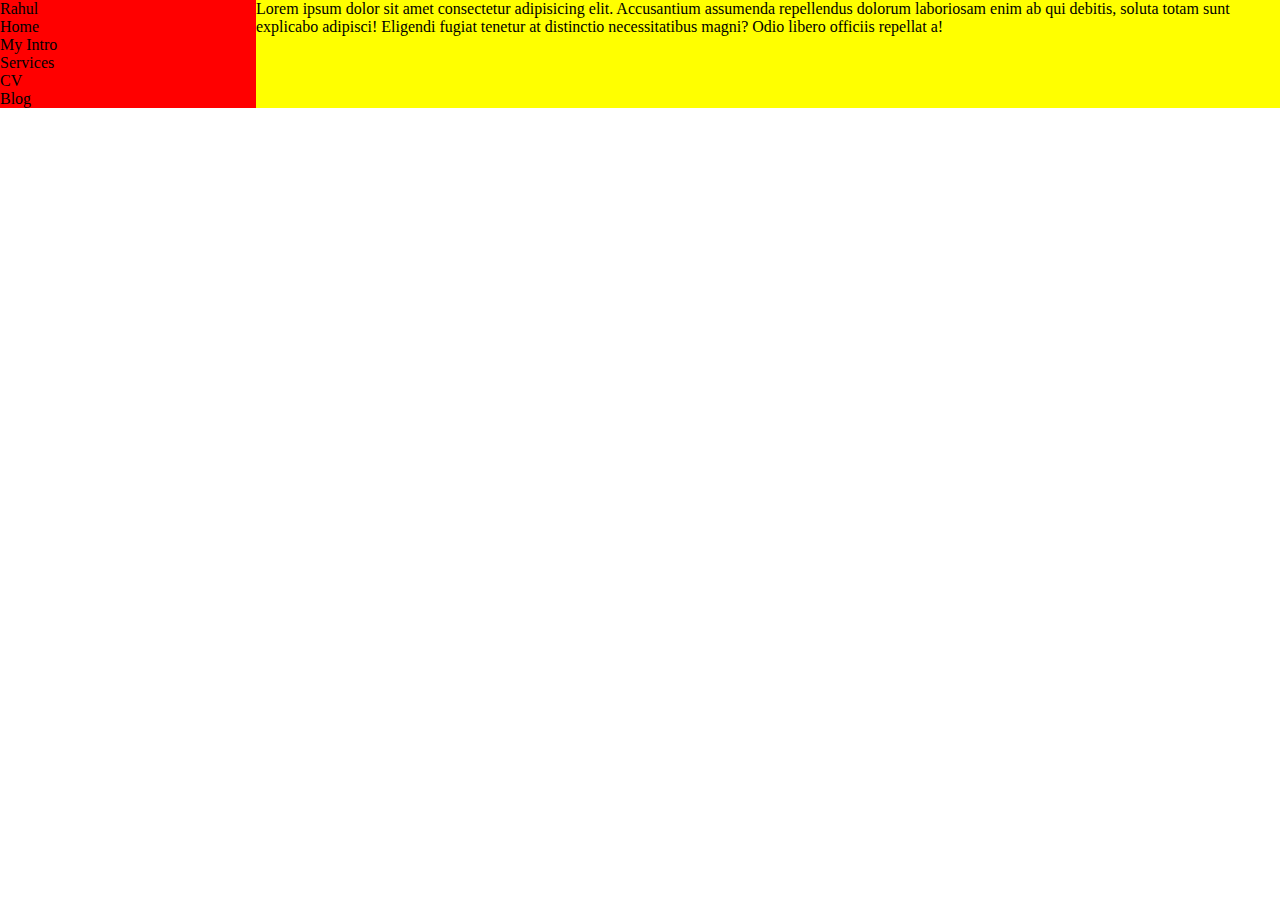
==== index.html @ 84172f99 "Initial commit - Made 2 divisions for Menu and Content" ====
<!DOCTYPE html>
<html lang="en">
<head>
    <meta charset="UTF-8">
    <meta http-equiv="X-UA-Compatible" content="IE=edge">
    <meta name="viewport" content="width=device-width, initial-scale=1.0">
    <title>Rahul Gupta - Web Developer, Programmer, ML Enthusiast</title>
    <link rel="stylesheet" href="styles.css">
</head>
<body>
    <div class="container">

        <div class="sidebar">
            Rahul
        <nav>
            <ul>
                <li>Home</li>
                <li>My Intro</li>
                <li>Services</li>
                <li>CV</li>
                <li>Blog</li>
            </ul>
        </nav>
    </div>
    
    <div class="main">
        Lorem ipsum dolor sit amet consectetur adipisicing elit. Accusantium assumenda repellendus dolorum laboriosam enim ab qui debitis, soluta totam sunt explicabo adipisci! Eligendi fugiat tenetur at distinctio necessitatibus magni? Odio libero officiis repellat a!
    </div>
</div>
</body>
</html>
---- styles.css ----
* {
    margin: 0;
    padding: 0;
}

.sidebar {
    background-color: red;
    width: 20vw;
}

.main {
    background-color: yellow;
    width: 80vw;
}

.container {
    display: flex;
}
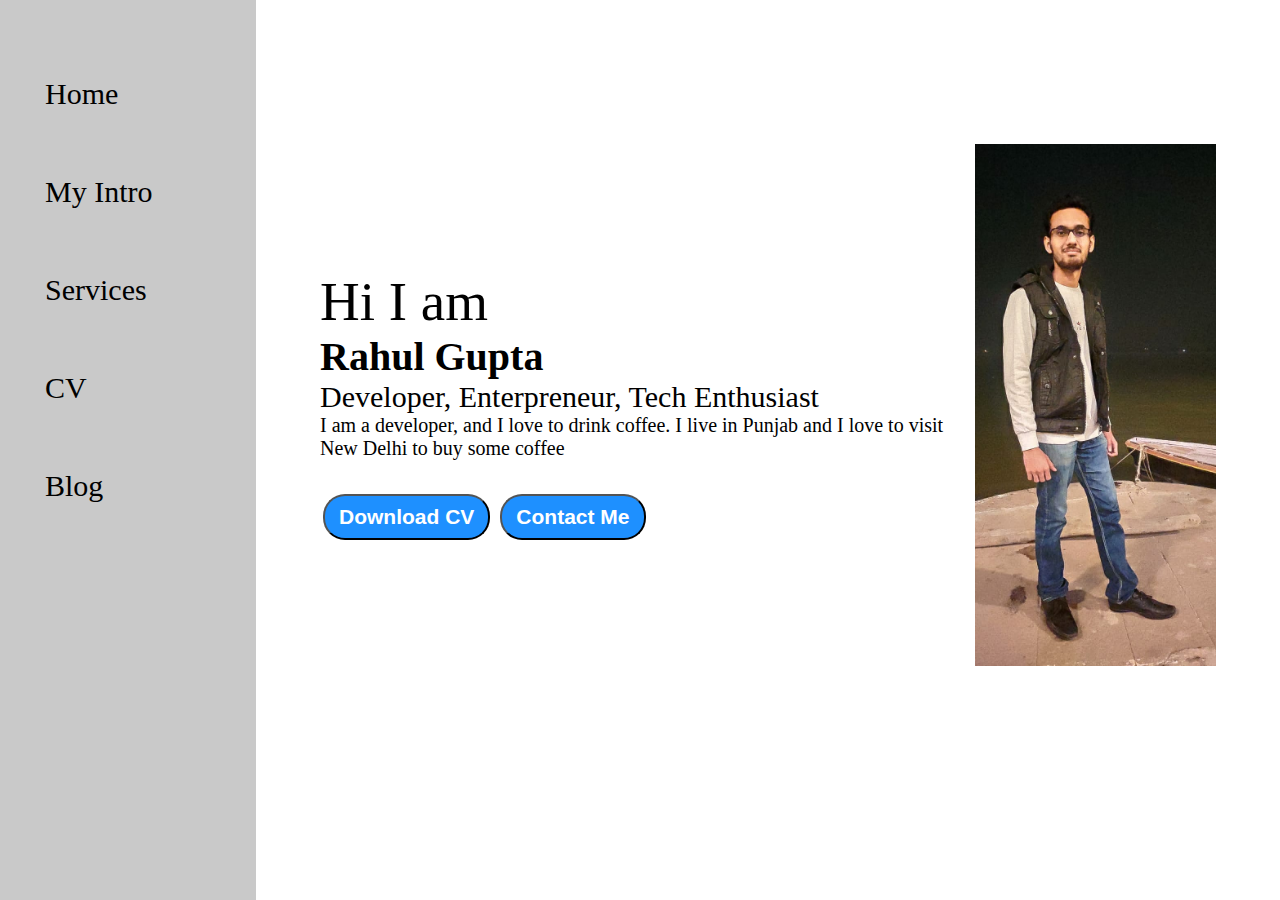
==== commit c15c716e: "Basic Card-like Details added" ====
--- a/index.html
+++ b/index.html
@@ -1,5 +1,6 @@
 <!DOCTYPE html>
 <html lang="en">
+
 <head>
     <meta charset="UTF-8">
     <meta http-equiv="X-UA-Compatible" content="IE=edge">
@@ -7,25 +8,44 @@
     <title>Rahul Gupta - Web Developer, Programmer, ML Enthusiast</title>
     <link rel="stylesheet" href="styles.css">
 </head>
+
 <body>
     <div class="container">
 
+        <!-- Sidebar -->
         <div class="sidebar">
-            Rahul
-        <nav>
-            <ul>
-                <li>Home</li>
-                <li>My Intro</li>
-                <li>Services</li>
-                <li>CV</li>
-                <li>Blog</li>
-            </ul>
-        </nav>
+            <nav>
+                <ul>
+                    <li>Home</li>
+                    <li>My Intro</li>
+                    <li>Services</li>
+                    <li>CV</li>
+                    <li>Blog</li>
+                </ul>
+            </nav>
+        </div>
+
+        <!-- Contents of the website -->
+        <div class="main">
+            <!-- Basic Profile Details -->
+            <div class="infoContainer">
+                <div class="devInfo">
+                    <div class="hello">Hi I am </div>
+                    <div class="name">Rahul Gupta</div>
+                    <div class="about">Developer, Enterpreneur, Tech Enthusiast</div>
+                    <dev class="moreAbout">I am a developer, and I love to drink coffee. I live in Punjab and I love to visit New Delhi to buy some coffee</dev>
+                    <div class="buttons">
+                        <button>Download CV</button>
+                        <button>Contact Me</button>
+                    </div>
+                </div>
+                <!-- Profile Picture -->
+                <div class="devPic">
+                    <img src="prof.jpeg" alt="Rahul Gupta">
+                </div>
+            </div>
+        </div>
     </div>
-    
-    <div class="main">
-        Lorem ipsum dolor sit amet consectetur adipisicing elit. Accusantium assumenda repellendus dolorum laboriosam enim ab qui debitis, soluta totam sunt explicabo adipisci! Eligendi fugiat tenetur at distinctio necessitatibus magni? Odio libero officiis repellat a!
-    </div>
-</div>
 </body>
+
 </html>--- a/styles.css
+++ b/styles.css
@@ -4,15 +4,82 @@
 }
 
 .sidebar {
-    background-color: red;
+    background-color: rgba(128, 128, 128, 0.425);
     width: 20vw;
+    height: 100vh;
+}
+
+.sidebar nav {
+    padding: 45px;
+}
+
+.sidebar nav li {
+    list-style: none;
+    font-size: 30px;
+    padding: 32px 0;
 }
 
 .main {
-    background-color: yellow;
+    /* background-color: yellow; */
     width: 80vw;
 }
 
 .container {
     display: flex;
+}
+
+.infoContainer {
+    /* background-color: rgb(255, 0, 191); */
+    height: 58vh;
+    width: 70vw;
+    margin: 144px auto;
+    display: flex;
+    justify-content: space-around;
+}
+
+.devPic img {
+    height: 58vh;
+}
+
+.devInfo {
+    display: flex;
+    justify-content: center;
+    flex-direction: column;
+}
+
+.hello {
+    font-size: 55px;
+}
+
+.name {
+    font-size: 40px;
+    font-weight: bold;
+}
+
+.about {
+    font-size: 30px;
+}
+
+.buttons {
+    margin-top: 34px;
+}
+
+.buttons button {
+    padding: 9px 14px;
+    border-radius: 22px;
+    color: white;
+    background-color: dodgerblue;
+    font-weight: bold;
+    font-size: 21px;
+    margin: 0 3px;
+    cursor: pointer;
+}
+
+.buttons button:hover {
+    background-color: white;
+    color: dodgerblue;
+}
+
+.moreAbout {
+    font-size: 20px;
 }